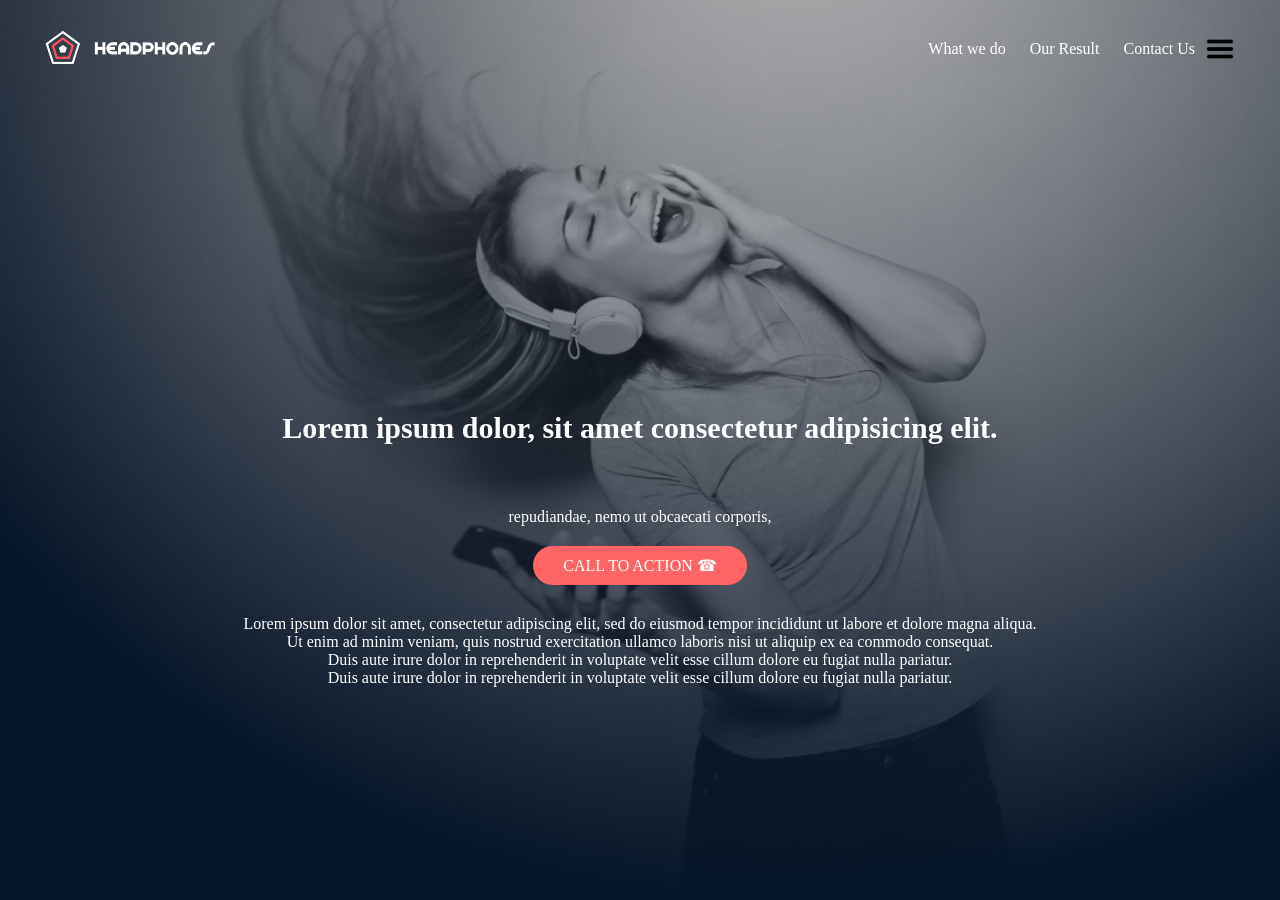
==== 0-index.html @ 18dd4a3e "Initial commit - Add headphones project" ====
<!DOCTYPE html>
<html lang="en">
<head>
    <meta charset="UTF-8">
    <meta name="viewport" content="width=device-width, initial-scale=1.0">
    <title>Headphone Shop</title>
    <link rel="stylesheet" href="0-style.css">
</head>
<body>

<div class="header">
    <div class="container">
        <div class="navbar">
            <div class="logo">
                <img src="images/logo_headphones.png" width="170px">
        </div>
       
        <nav>
            <ul>
                <li><a href="#">What we do</a></li>
                <li><a href="#">Our Result</a></li>
                <li><a href="#">Contact Us</a></li>
            </ul>
        </nav>
        <img src="images/menu icon.png" width="30px" height="30px">
        </div>
        
        <div class="row">
            <div class="col-2">
                <h1>Lorem ipsum dolor, sit amet consectetur adipisicing elit.</h1> 
                <p>repudiandae, nemo ut obcaecati corporis,</p>
                <a href="" class="btn">CALL TO ACTION &#9742; </a>
                <p> Lorem ipsum dolor sit amet, consectetur adipiscing elit, sed do eiusmod tempor incididunt ut labore et dolore magna aliqua.
                    <br>Ut enim ad minim veniam, quis nostrud exercitation ullamco laboris nisi ut aliquip ex ea commodo consequat. 
                    <br>Duis aute irure dolor in reprehenderit in voluptate velit esse cillum dolore eu fugiat nulla pariatur.
                    <br>Duis aute irure dolor in reprehenderit in voluptate velit esse cillum dolore eu fugiat nulla pariatur.
                </p>
                </p>
        </div>
        <div class="col">
     </div>
    </div>
    </div> 
</div>
    
    
</body>
</html>
---- 0-style.css ----
*{
    margin: 0;
    padding: 0;
    box-sizing: border-box;
}

/*navbar-css*/
.navbar{
display: flex;
align-items: center;
padding: 20px;
}

nav{
    flex: 1;
    text-align: right;
    
}
nav li{
    display: inline-block;
    list-style-type: none;
}
nav ul li{
    display: inline-block;
    margin-right: 30px;
    transition: all .45s ease;
    margin: 20px 10px;
    margin-left: 10px;
    margin-right: 10px;
}

a{
    text-decoration: none;
    color: #fff;
    
}
nav ul li a:hover{
    color: #ff6565;
    transform: scale(1.1);
}
h1{
    text-align: center;
    margin-top: 300px;
    margin-bottom: 50px;
    color: #fff;
    
}
p{
    color: #555;
    text-align: center;
    font-size: 400;
    color: #fff;
    margin-top: 30px;
    
    
}


/*class-container*/
.container{
    padding-left: 25px;
    padding-right: 25px;
    background-image: url(images/headphones_hero_1.jpg);
    height: 100vh;
    background-size: cover;
}
/*row styling*/

.row{
text-align: center;
align-items: center;
}
.row .col-2 h1 {
font-size: 30px;
line-height: 60px;

}

.btn{
    display: inline-block;
    background-color: #ff6565;
    color: #fff;
    padding: 10px 30px;
    border-radius: 40px;
    margin-top: 20px;
}
.btn:hover{
    background: #543434;
}
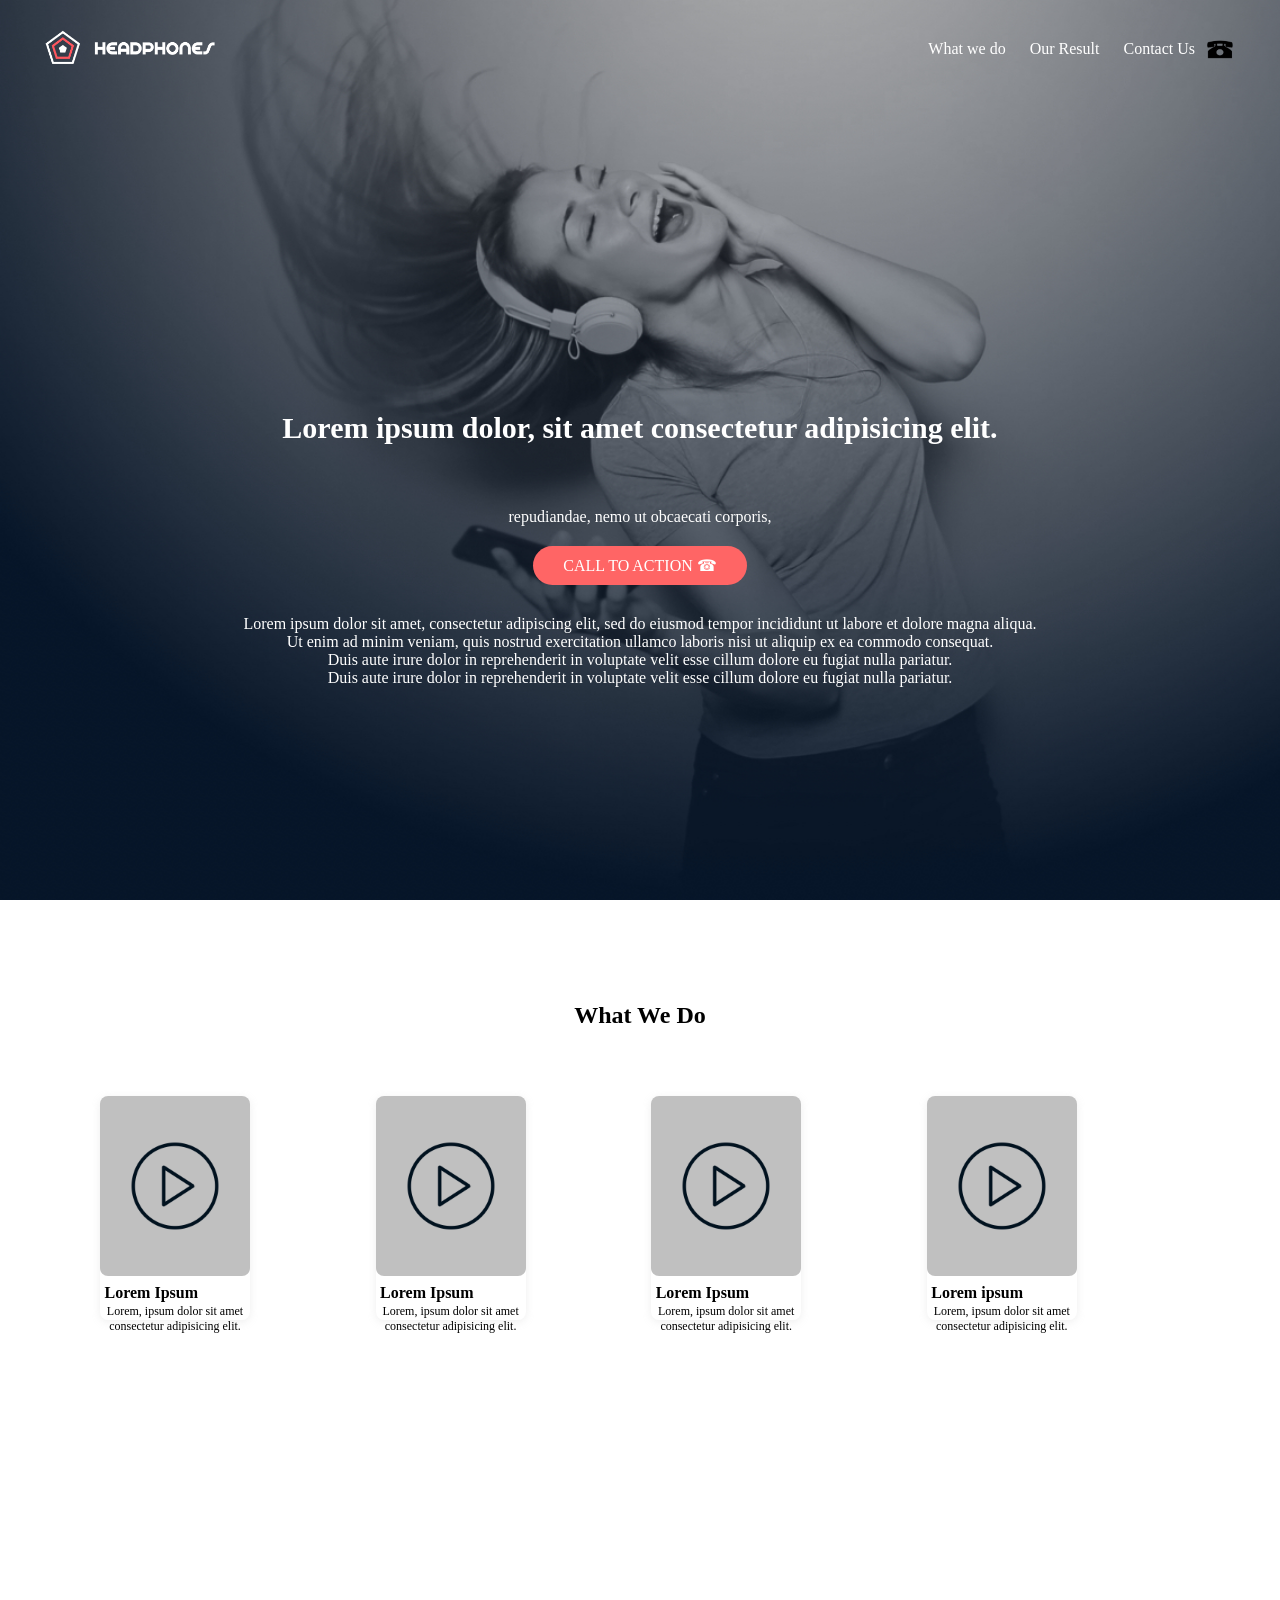
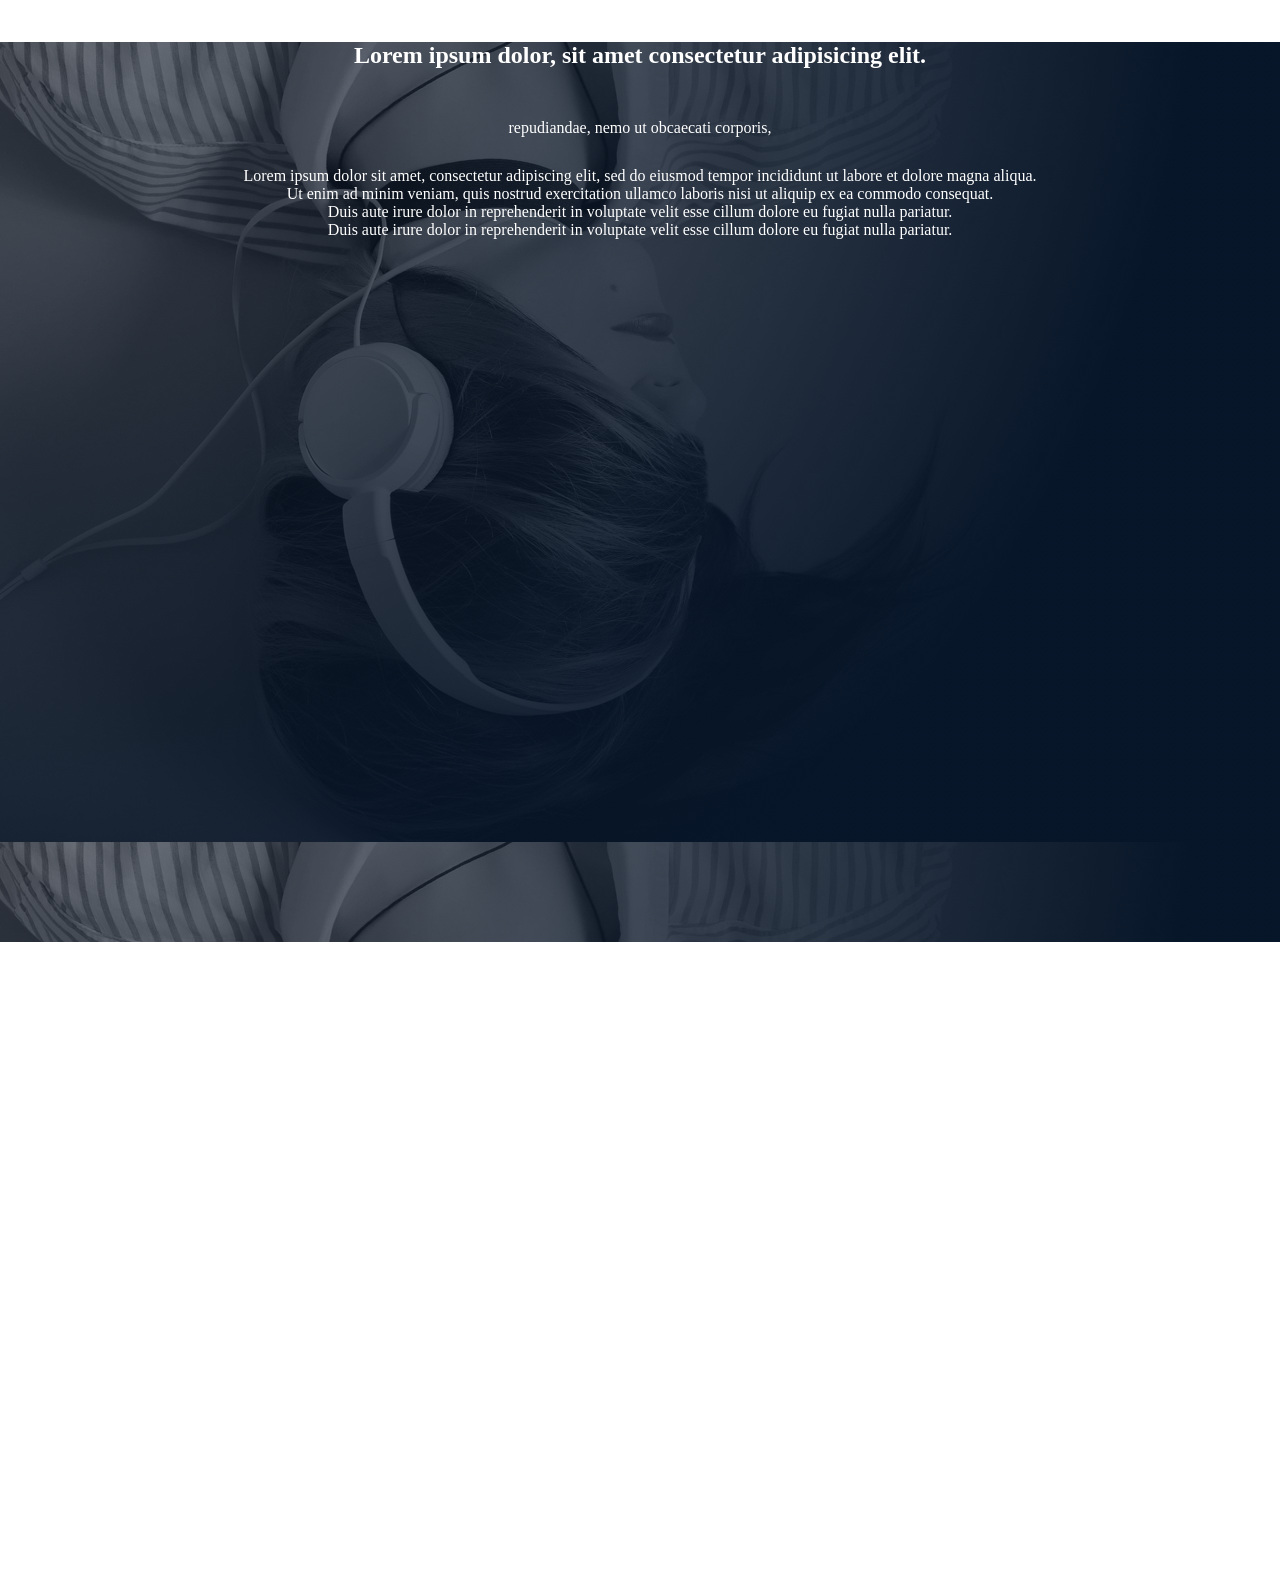
==== commit cc977bae: "initial update" ====
--- a/0-index.html
+++ b/0-index.html
@@ -7,6 +7,7 @@
     <link rel="stylesheet" href="0-style.css">
 </head>
 <body>
+    <section>
 
 <div class="header">
     <div class="container">
@@ -22,7 +23,8 @@
                 <li><a href="#">Contact Us</a></li>
             </ul>
         </nav>
-        <img src="images/menu icon.png" width="30px" height="30px">
+        <img src="images/call icon.png" width="30px" height="30px">
+        <img src="images/menu icon.png" class="menu-icon">
         </div>
         
         <div class="row">
@@ -33,16 +35,72 @@
                 <p> Lorem ipsum dolor sit amet, consectetur adipiscing elit, sed do eiusmod tempor incididunt ut labore et dolore magna aliqua.
                     <br>Ut enim ad minim veniam, quis nostrud exercitation ullamco laboris nisi ut aliquip ex ea commodo consequat. 
                     <br>Duis aute irure dolor in reprehenderit in voluptate velit esse cillum dolore eu fugiat nulla pariatur.
-                    <br>Duis aute irure dolor in reprehenderit in voluptate velit esse cillum dolore eu fugiat nulla pariatur.
-                </p>
-                </p>
+                    <br>Duis aute irure dolor in reprehenderit in voluptate velit esse cillum dolore eu fugiat nulla pariatur.</p>
         </div>
-        <div class="col">
-     </div>
     </div>
     </div> 
+</section>
+    
+<section>
+
+<!--lists of what we do-->
+<div class="main-detail">
+    <h2 class="main-title">What We Do</h2>
+    <p class="main-sub">ipsum dolor sit, amet consectetur adipisicing elit. At eos consequatur aspernatur nesciunt debitis,</p>
+    <div class="detail-wrapper">
+        <div class="detail-card">
+            <img class="detail-img" src="images/play-2935460_1920.png">
+            <div class="detail-desc">
+                <div class="detail-name">
+                    <h4>Lorem Ipsum</h4>
+                    <p class="detail-sub">Lorem, ipsum dolor sit amet consectetur adipisicing elit.</p>
+                    </div>
+                </div>
+            </div>
+        <div class="detail-card">
+            <img class="detail-img" src="images/play-2935460_1920.png">
+            <div class="detail-desc">
+                <div class="detail-name">
+                    <h4>Lorem Ipsum</h4>
+                    <p class="detail-sub">Lorem, ipsum dolor sit amet consectetur adipisicing elit.</p>
+                </div>
+            </div>
+        </div>
+        <div class="detail-card">
+            <img class="detail-img" src="images/play-2935460_1920.png">
+            <div class="detail-desc">
+                <div class="detail-name">
+                    <h4>Lorem Ipsum</h4>
+                    <p class="detail-sub">Lorem, ipsum dolor sit amet consectetur adipisicing elit.</p>
+                </div>
+            </div>
+        </div>
+            <div class="detail-card">
+                <img class="detail-img" src="images/play-2935460_1920.png">
+                <div class="detail-desc">
+                    <div class="detail-name">
+                        <h4>Lorem ipsum</h4>
+                        <p class="detail-sub">Lorem, ipsum dolor sit amet consectetur adipisicing elit.</p>
+                    </div>
+                </div>
+            </div>
+</section>
+
+
+<section>
+<!--Our Results-->
+<div class="row-2">
+<div class="col-2">
+    <h1>Lorem ipsum dolor, sit amet consectetur adipisicing elit.</h1> 
+    <p>repudiandae, nemo ut obcaecati corporis,</p>
+    <p> Lorem ipsum dolor sit amet, consectetur adipiscing elit, sed do eiusmod tempor incididunt ut labore et dolore magna aliqua.
+        <br>Ut enim ad minim veniam, quis nostrud exercitation ullamco laboris nisi ut aliquip ex ea commodo consequat. 
+        <br>Duis aute irure dolor in reprehenderit in voluptate velit esse cillum dolore eu fugiat nulla pariatur.
+        <br>Duis aute irure dolor in reprehenderit in voluptate velit esse cillum dolore eu fugiat nulla pariatur.</p>
 </div>
-    
+</div>
+</div>
+</section>
     
 </body>
 </html>
--- a/0-style.css
+++ b/0-style.css
@@ -38,21 +38,21 @@
     color: #ff6565;
     transform: scale(1.1);
 }
+
 h1{
     text-align: center;
     margin-top: 300px;
     margin-bottom: 50px;
     color: #fff;
-    
-}
+}
+
 p{
     color: #555;
     text-align: center;
     font-size: 400;
     color: #fff;
     margin-top: 30px;
-    
-    
+        
 }
 
 
@@ -73,7 +73,6 @@
 .row .col-2 h1 {
 font-size: 30px;
 line-height: 60px;
-
 }
 
 .btn{
@@ -83,7 +82,175 @@
     padding: 10px 30px;
     border-radius: 40px;
     margin-top: 20px;
+    transition: 0.5s;
 }
 .btn:hover{
     background: #543434;
+}
+.menu-icon{
+    width: 28px;
+    margin-left: 20px;
+    display: none;
+}
+
+/*what we do small container*/
+.small-container{
+    max-width: 1080px;
+    margin: auto;
+   padding-left: 25px;
+   padding-right: 25px;
+}
+
+.col-4{
+    flex-basis: 25%;
+    padding: 10px;
+    min-width: 200px;
+    margin-bottom: 50px;
+}
+
+.main-detail{
+    margin: 1rem 0 1.5rem 0;
+
+}
+.main-detail h2{
+text-align: center;
+margin-top: 8%;
+}
+.main-detail p{
+    text-align: center;
+}
+
+.detail-wrapper{
+    display: grid;
+    grid-template-columns: repeat(auto-fit,minmax(250px, 1px));
+    width: 100%;
+    margin-top: 1rem;
+    gap: 2%;
+    border-radius: 8px;
+    
+}
+.detail-card{
+    min-height: 150px;
+    height: 90%;
+    background-color: var(--whiteColor);
+    border-radius: 8px;
+    margin: 1% 0;
+    box-shadow: rgba(176, 176, 176, 0.2) 0px 2px 8px 0px;
+    cursor: pointer;
+    margin-left: 40%;
+    
+}
+.detail-img{
+    width: 100%;
+    height: 180px;
+    border-radius: 8px;
+    object-fit: cover;
+    object-position: center;
+    filter: brightness(0.8);
+}
+.detail-desc{
+    display: flex;
+    justify-content: space-around;
+    align-items: flex-start;
+    padding: 3%;
+    width: 100%;
+}
+.detail-sub{
+    font-size: 12px;
+    color: black;
+    letter-spacing: 0.5;
+    margin: 1% 0;
+}
+
+.detail-card:hover{
+box-shadow: rgba(149, 157, 165, 0.2) 0px 8px 24px;
+}
+.detail-card:hover:hover .detail-img:hover{
+    filter: opacity(1);
+}
+.detail-card:hover .detail-name h4{
+    color: var(--primaryColor);
+}
+.row{
+text-align: center;
+align-items: center;
+}
+.row .col-2 h1 {
+font-size: 30px;
+line-height: 60px;
+}
+
+.btn{
+    display: inline-block;
+    background-color: #ff6565;
+    color: #fff;
+    padding: 10px 30px;
+    border-radius: 40px;
+    margin-top: 20px;
+    transition: 0.5s;
+}
+.btn:hover{
+    background: #543434;
+}
+.menu-icon{
+    width: 28px;
+    margin-left: 20px;
+    display: none;
+}
+.row-2{
+    align-items: center;
+    background-image: url(images/headphones_hero_2.jpg);
+    height: 100vh;
+    width: 100%;
+    margin-bottom: 50%;
+}
+
+
+/*media quary for menu-icon*/
+@media screen and (max-width: 800px){
+    nav ul {
+        position: absolute;
+        top: 70px;
+        width: 100px;
+        text-align: left;
+    
+    }
+    nav ul li{
+    margin-bottom: 10px;
+    text-align: left;
+    margin-left: 10px;
+}
+nav ul li a{
+    color: #fff;
+    font-size: 15px;
+    font-weight: 200;
+}
+    
+
+.menu-icon{
+    display: block;
+    cursor: pointer;
+}
+.container{
+    padding-left: 15px;
+    padding-right: 15px;
+    background-image: url(images/headphones_hero_1.jpg);
+    height: 100vh;
+    background-size: cover;
+}
+}
+
+
+
+
+
+/*media query less than 480 screen size */
+@media only screen and (max-width: 480px){
+    .row{
+        text-align: center;
+
+    }
+    .col-2{
+        flex-basis: 90%;
+    }
 }
